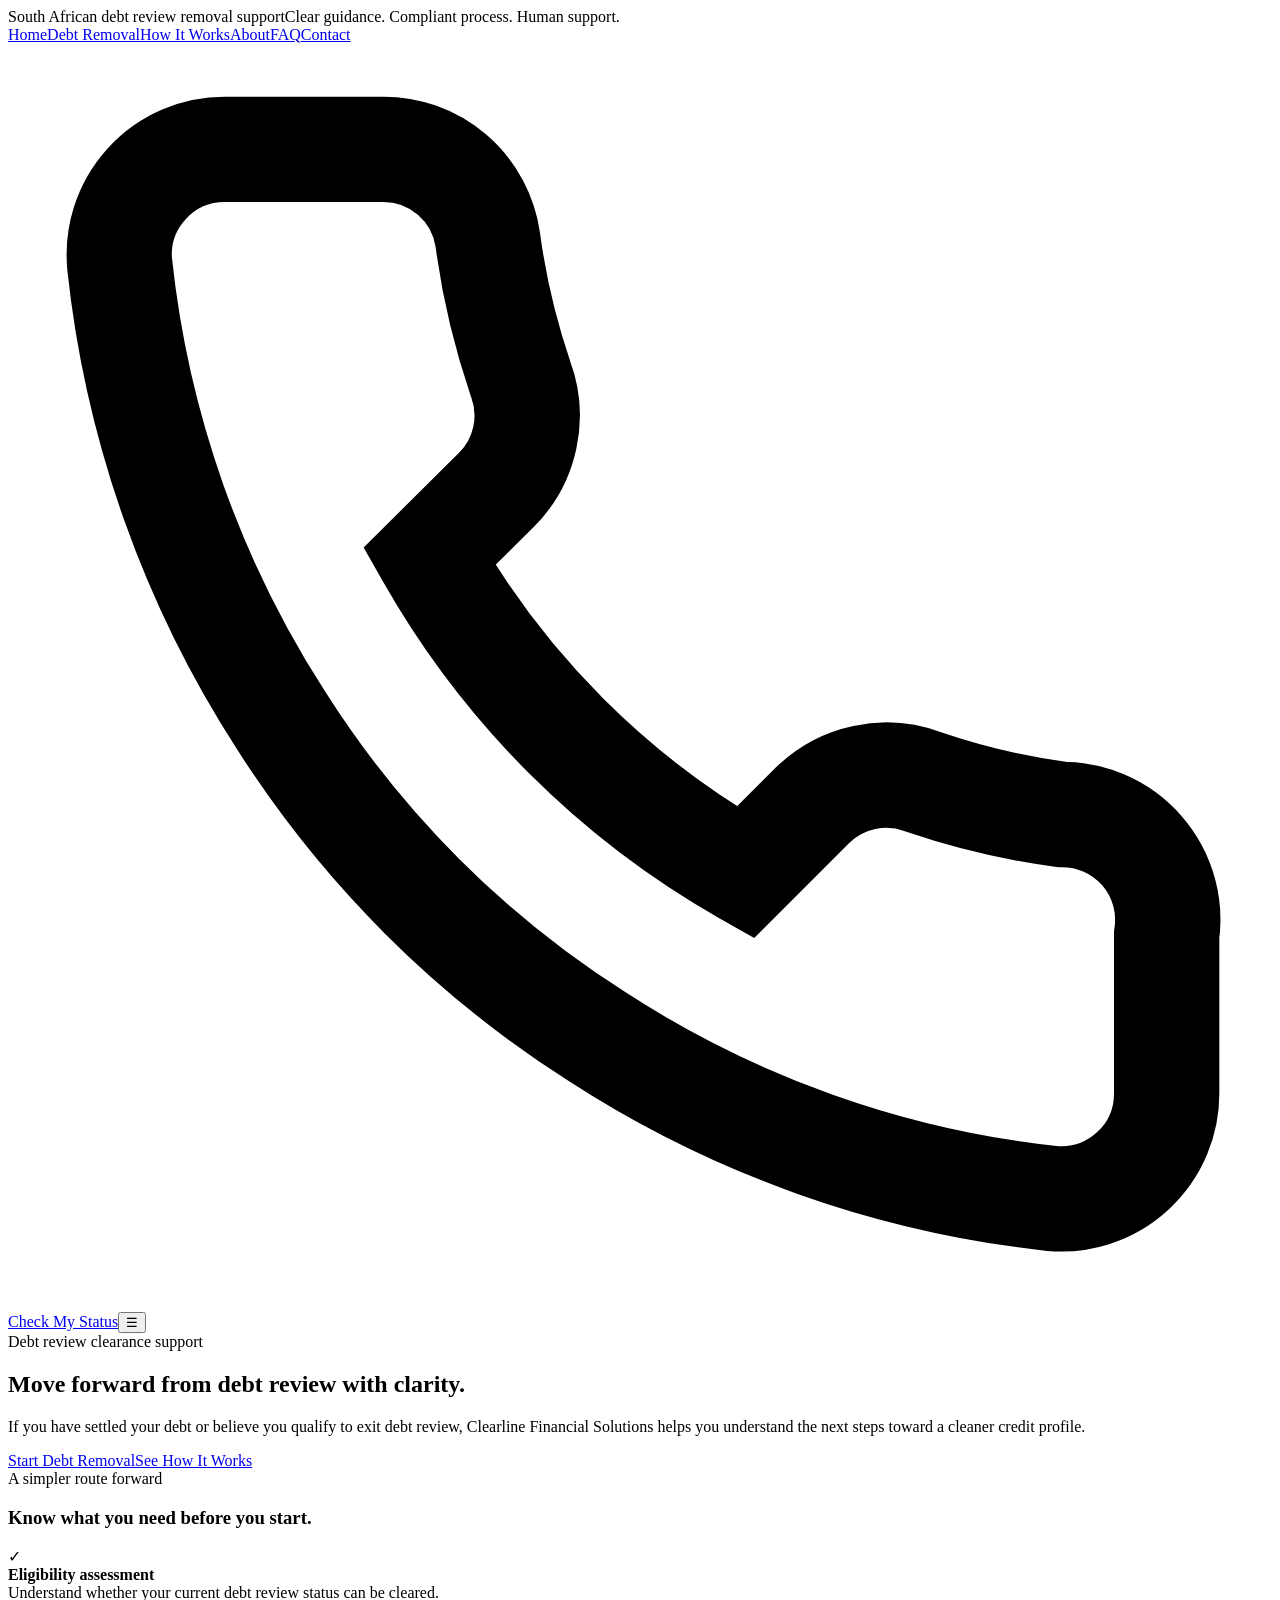
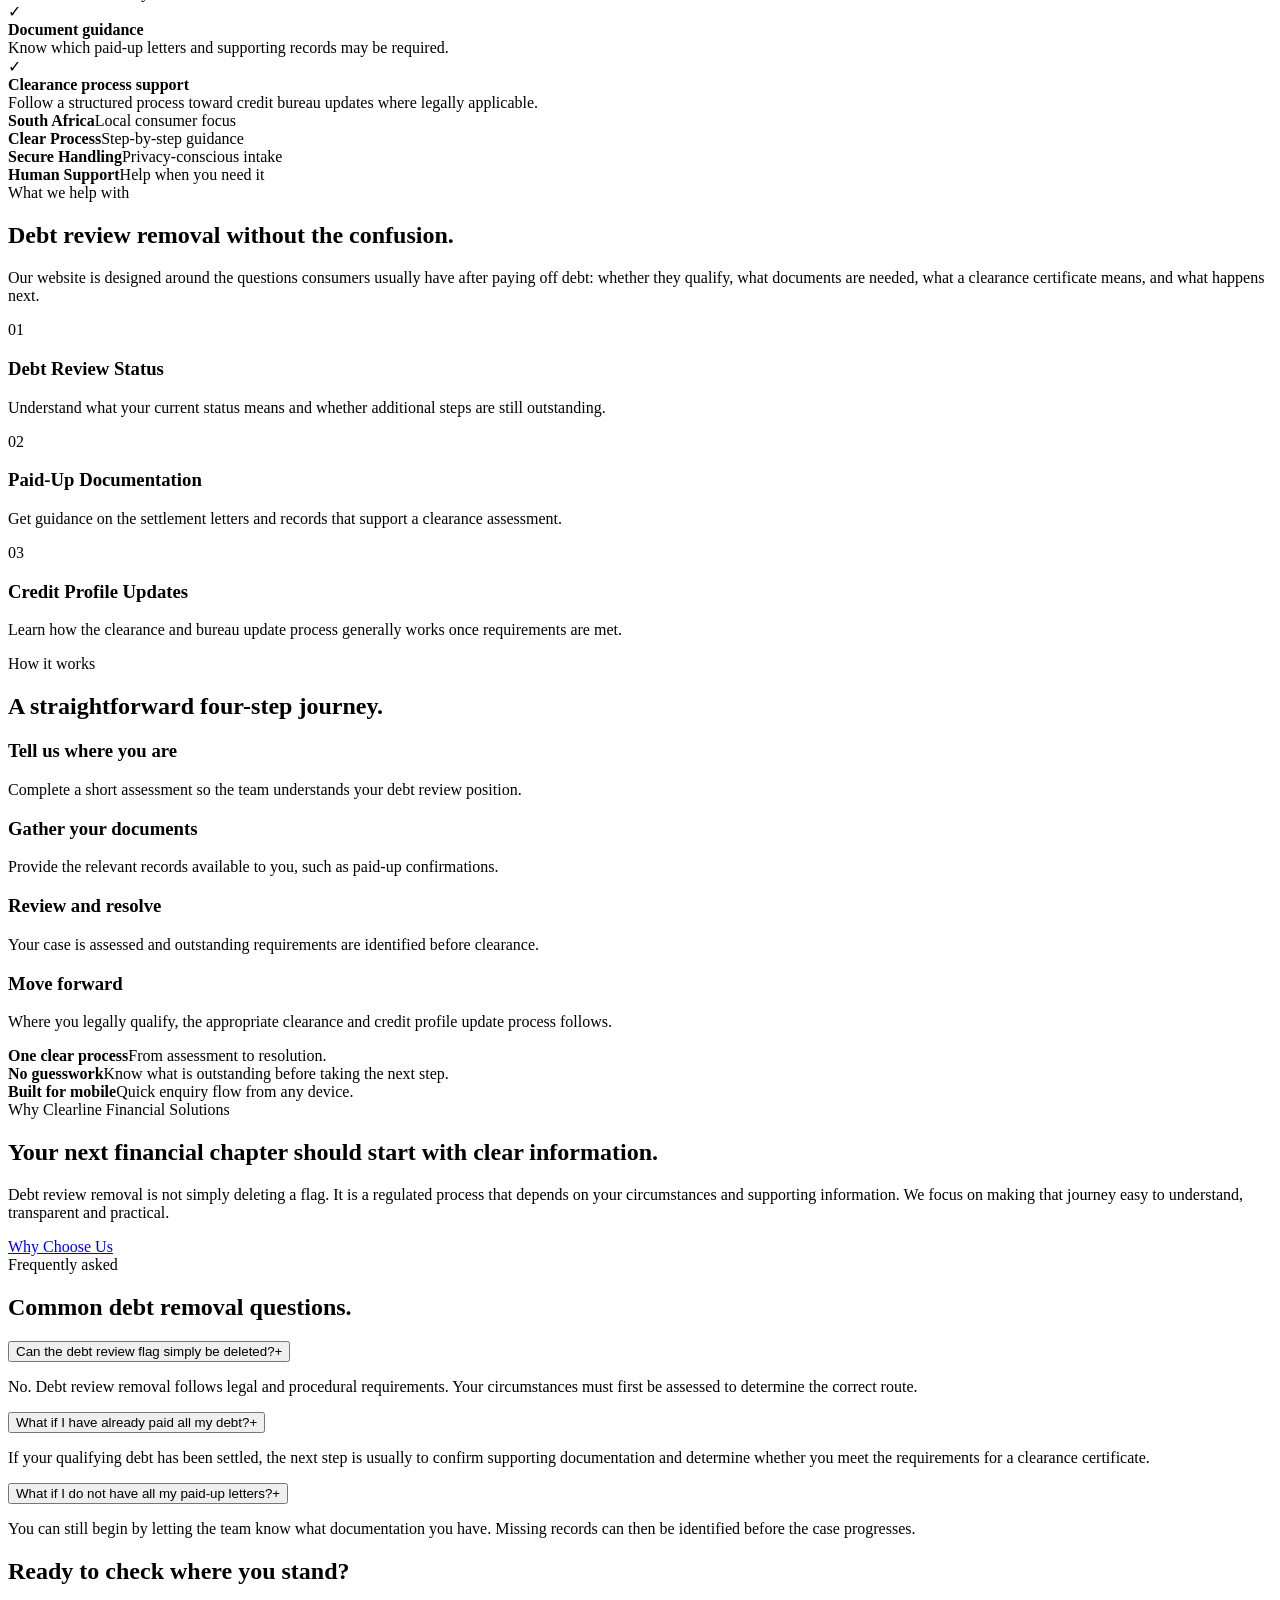
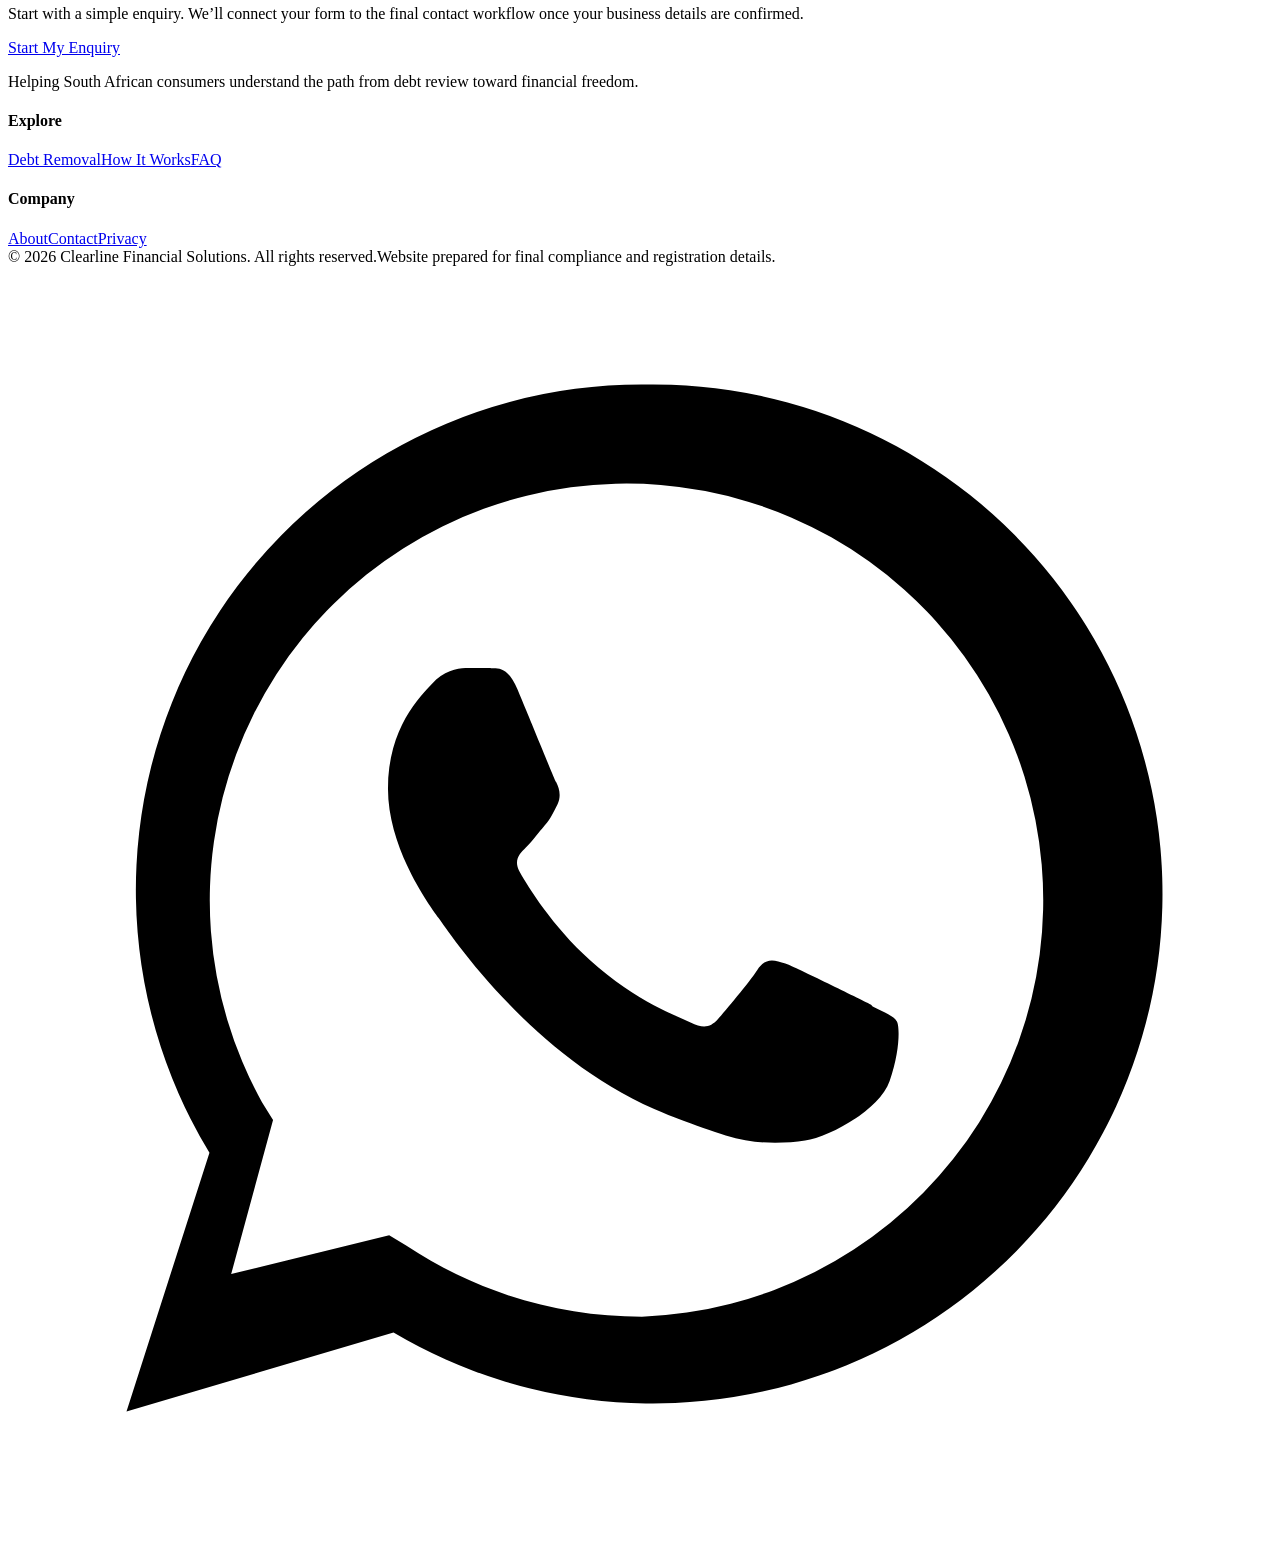
==== index.html @ 981fccc7 "Add Clearline home page" ====
<!doctype html><html lang="en"><head><meta charset="utf-8"><meta name="viewport" content="width=device-width,initial-scale=1"><title>Clearline Financial Solutions | Debt Review Removal South Africa</title><meta name="description" content="Clearline Financial Solutions helps South Africans understand and navigate compliant debt review removal and credit profile clearance processes."><link rel="stylesheet" href="assets/styles.css"></head><body>
<div class="top-strip"><div class="container"><span>South African debt review removal support</span><span>Clear guidance. Compliant process. Human support.</span></div></div>
<header class="site-header"><div class="container nav-wrap"><a class="brand" href="index.html"><span class="brand-logo" role="img" aria-label="Clearline Financial Solutions — Guiding you to a brighter future"></span></a><nav class="nav-links"><a class="active" href="index.html">Home</a><a href="debt-removal.html">Debt Removal</a><a href="how-it-works.html">How It Works</a><a href="about.html">About</a><a href="faq.html">FAQ</a><a href="contact.html">Contact</a></nav><div class="header-actions"><a class="phone-btn" data-phone aria-label="Call Clearline Financial Solutions"><svg viewBox="0 0 24 24" fill="none" stroke="currentColor" stroke-width="2"><path d="M22 16.92v3a2 2 0 0 1-2.18 2 19.79 19.79 0 0 1-8.63-3.07 19.5 19.5 0 0 1-6-6A19.79 19.79 0 0 1 2.12 4.18 2 2 0 0 1 4.11 2h3a2 2 0 0 1 2 1.72c.12.9.33 1.78.62 2.63a2 2 0 0 1-.45 2.11L8 9.73a16 16 0 0 0 6 6l1.27-1.27a2 2 0 0 1 2.11-.45c.85.29 1.73.5 2.63.62A2 2 0 0 1 22 16.92z"/></svg></a><a class="primary-btn" href="contact.html">Check My Status</a><button class="menu-btn" aria-label="Menu">☰</button></div></div></header>
<main><section class="hero"><div class="container hero-grid"><div><span class="eyebrow">Debt review clearance support</span><h1>Move forward from debt review with clarity.</h1><p>If you have settled your debt or believe you qualify to exit debt review, Clearline Financial Solutions helps you understand the next steps toward a cleaner credit profile.</p><div class="hero-actions"><a class="primary-btn" href="debt-removal.html">Start Debt Removal</a><a class="secondary-btn" href="how-it-works.html">See How It Works</a></div></div><div class="hero-card"><span class="kicker">A simpler route forward</span><h3>Know what you need before you start.</h3><div class="check-list"><div class="check"><span class="tick">✓</span><div><strong>Eligibility assessment</strong><br><span>Understand whether your current debt review status can be cleared.</span></div></div><div class="check"><span class="tick">✓</span><div><strong>Document guidance</strong><br><span>Know which paid-up letters and supporting records may be required.</span></div></div><div class="check"><span class="tick">✓</span><div><strong>Clearance process support</strong><br><span>Follow a structured process toward credit bureau updates where legally applicable.</span></div></div></div></div></div></section>
<div class="trust-band"><div class="container trust-grid"><div class="trust-item"><strong>South Africa</strong><span>Local consumer focus</span></div><div class="trust-item"><strong>Clear Process</strong><span>Step-by-step guidance</span></div><div class="trust-item"><strong>Secure Handling</strong><span>Privacy-conscious intake</span></div><div class="trust-item"><strong>Human Support</strong><span>Help when you need it</span></div></div></div>
<section><div class="container"><div class="section-head"><span class="kicker">What we help with</span><h2>Debt review removal without the confusion.</h2><p>Our website is designed around the questions consumers usually have after paying off debt: whether they qualify, what documents are needed, what a clearance certificate means, and what happens next.</p></div><div class="card-grid"><article class="card"><div class="card-icon">01</div><h3>Debt Review Status</h3><p>Understand what your current status means and whether additional steps are still outstanding.</p></article><article class="card"><div class="card-icon">02</div><h3>Paid-Up Documentation</h3><p>Get guidance on the settlement letters and records that support a clearance assessment.</p></article><article class="card"><div class="card-icon">03</div><h3>Credit Profile Updates</h3><p>Learn how the clearance and bureau update process generally works once requirements are met.</p></article></div></div></section>
<section class="alt"><div class="container"><div class="section-head"><span class="kicker">How it works</span><h2>A straightforward four-step journey.</h2></div><div class="steps"><div class="step"><h3>Tell us where you are</h3><p>Complete a short assessment so the team understands your debt review position.</p></div><div class="step"><h3>Gather your documents</h3><p>Provide the relevant records available to you, such as paid-up confirmations.</p></div><div class="step"><h3>Review and resolve</h3><p>Your case is assessed and outstanding requirements are identified before clearance.</p></div><div class="step"><h3>Move forward</h3><p>Where you legally qualify, the appropriate clearance and credit profile update process follows.</p></div></div></div></section>
<section><div class="container split"><div class="visual-panel"><div class="metric-card"><strong>One clear process</strong><span>From assessment to resolution.</span></div><div class="metric-card"><strong>No guesswork</strong><span>Know what is outstanding before taking the next step.</span></div><div class="metric-card"><strong>Built for mobile</strong><span>Quick enquiry flow from any device.</span></div></div><div><div class="section-head left"><span class="kicker">Why Clearline Financial Solutions</span><h2>Your next financial chapter should start with clear information.</h2><p>Debt review removal is not simply deleting a flag. It is a regulated process that depends on your circumstances and supporting information. We focus on making that journey easy to understand, transparent and practical.</p></div><a class="primary-btn" href="about.html">Why Choose Us</a></div></div></section>
<section class="alt"><div class="container"><div class="section-head"><span class="kicker">Frequently asked</span><h2>Common debt removal questions.</h2></div><div class="faq"><div class="faq-item"><button class="faq-q"><span>Can the debt review flag simply be deleted?</span><span>+</span></button><div class="faq-a"><p>No. Debt review removal follows legal and procedural requirements. Your circumstances must first be assessed to determine the correct route.</p></div></div><div class="faq-item"><button class="faq-q"><span>What if I have already paid all my debt?</span><span>+</span></button><div class="faq-a"><p>If your qualifying debt has been settled, the next step is usually to confirm supporting documentation and determine whether you meet the requirements for a clearance certificate.</p></div></div><div class="faq-item"><button class="faq-q"><span>What if I do not have all my paid-up letters?</span><span>+</span></button><div class="faq-a"><p>You can still begin by letting the team know what documentation you have. Missing records can then be identified before the case progresses.</p></div></div></div></div></section>
<section class="cta"><div class="container"><div class="cta-box"><div><h2>Ready to check where you stand?</h2><p>Start with a simple enquiry. We’ll connect your form to the final contact workflow once your business details are confirmed.</p></div><a class="primary-btn" href="contact.html">Start My Enquiry</a></div></div></section></main>
<footer class="site-footer"><div class="container"><div class="footer-grid"><div><a class="brand" href="index.html"><span class="brand-logo" role="img" aria-label="Clearline Financial Solutions — Guiding you to a brighter future"></span></a><p>Helping South African consumers understand the path from debt review toward financial freedom.</p></div><div><h4>Explore</h4><a href="debt-removal.html">Debt Removal</a><a href="how-it-works.html">How It Works</a><a href="faq.html">FAQ</a></div><div><h4>Company</h4><a href="about.html">About</a><a href="contact.html">Contact</a><a href="privacy.html">Privacy</a></div></div><div class="footer-bottom"><span>© 2026 Clearline Financial Solutions. All rights reserved.</span><span>Website prepared for final compliance and registration details.</span></div></div></footer>
<a class="whatsapp-float" data-whatsapp aria-label="WhatsApp"><svg viewBox="0 0 32 32" fill="currentColor"><path d="M16.05 3A12.8 12.8 0 0 0 5.1 22.45L3 29l6.76-2A12.9 12.9 0 1 0 16.05 3Zm0 23.6c-2.13 0-4.2-.62-5.97-1.8l-.43-.26-4 .98 1.06-3.9-.28-.45a10.55 10.55 0 1 1 9.62 5.43Zm5.8-7.9c-.32-.16-1.88-.93-2.17-1.04-.29-.1-.5-.16-.71.16-.21.32-.82 1.04-1 1.25-.19.21-.37.24-.69.08-.32-.16-1.34-.49-2.55-1.58-.94-.84-1.58-1.88-1.76-2.2-.19-.32-.02-.49.14-.65.15-.14.32-.37.48-.56.16-.19.21-.32.32-.53.1-.21.05-.4-.03-.56-.08-.16-.71-1.71-.98-2.35-.26-.62-.52-.53-.71-.54h-.61c-.21 0-.56.08-.85.4-.29.32-1.11 1.09-1.11 2.66 0 1.57 1.14 3.08 1.3 3.29.16.21 2.25 3.43 5.44 4.81.76.33 1.35.52 1.81.67.76.24 1.46.21 2.01.13.61-.09 1.88-.77 2.14-1.51.26-.74.26-1.38.18-1.51-.08-.13-.29-.21-.61-.37Z"/></svg></a><script src="assets/site.js"></script><script src="assets/common.js"></script></body></html>
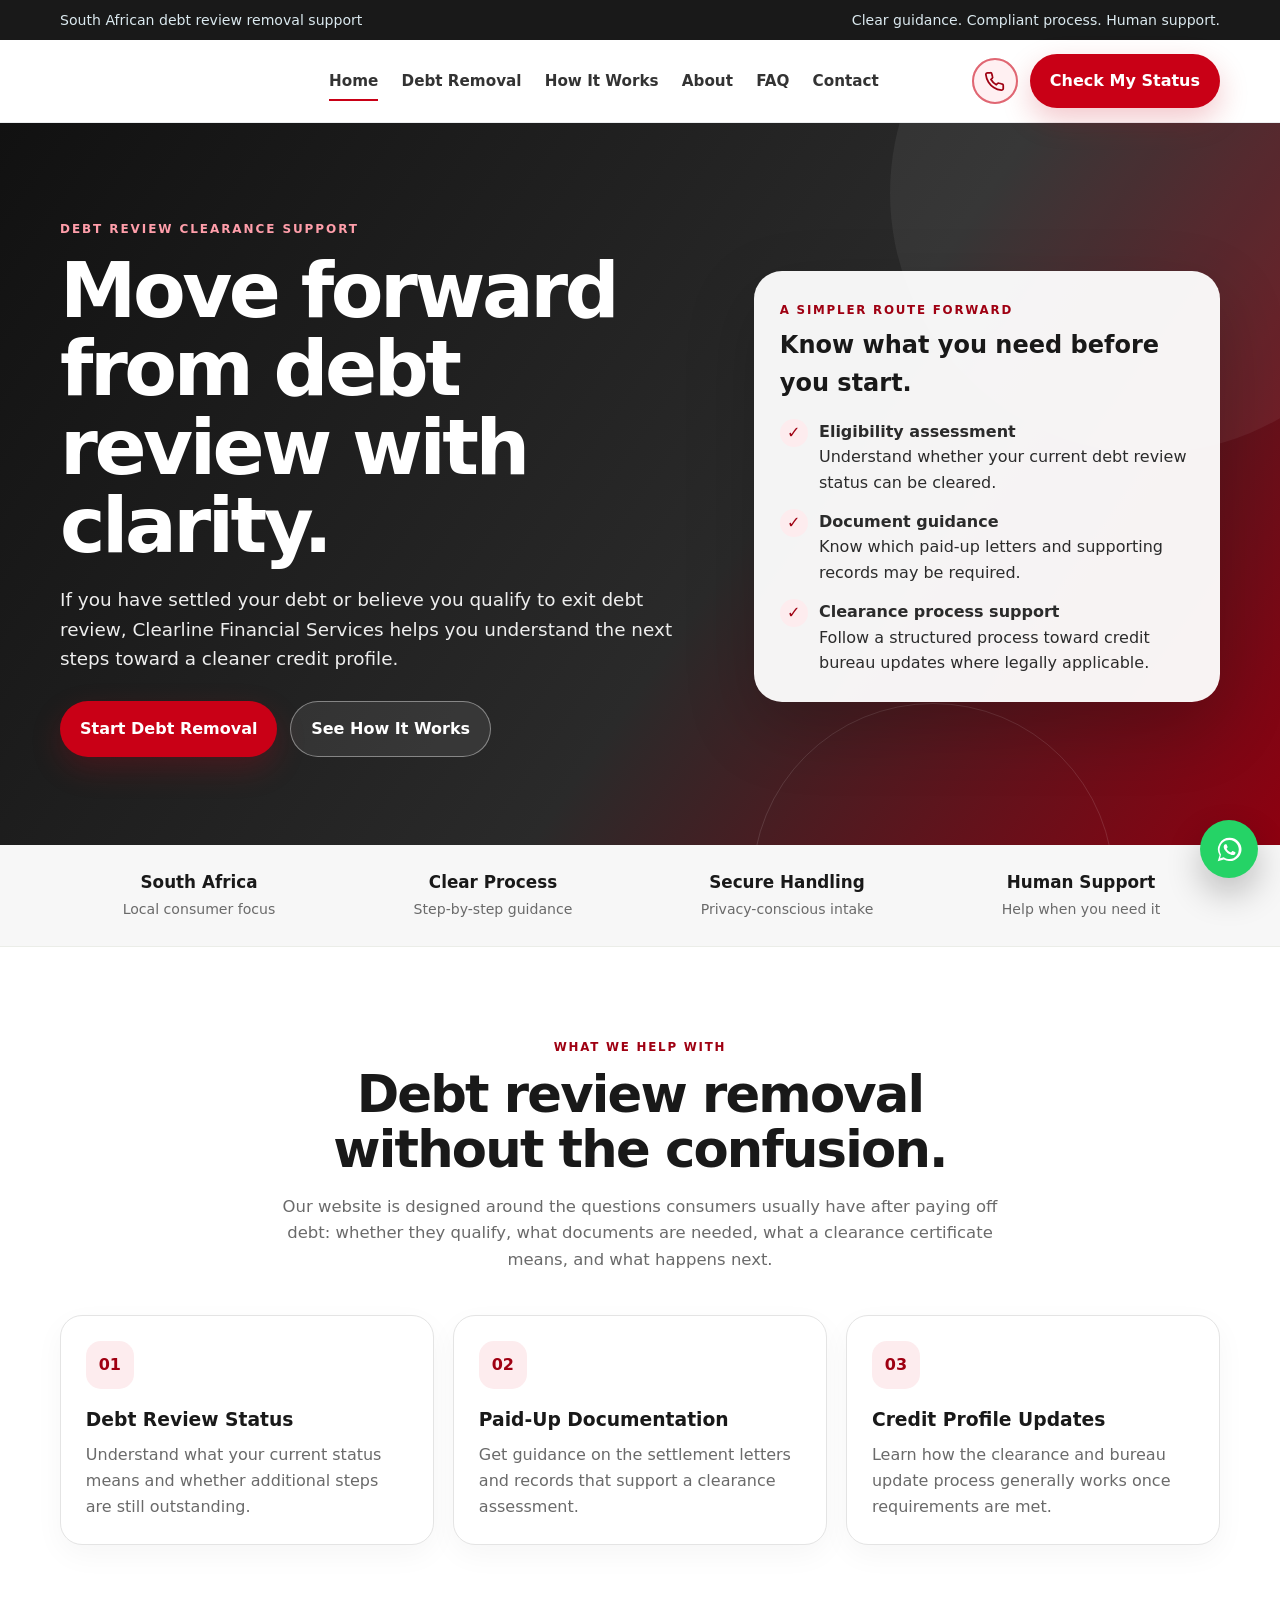
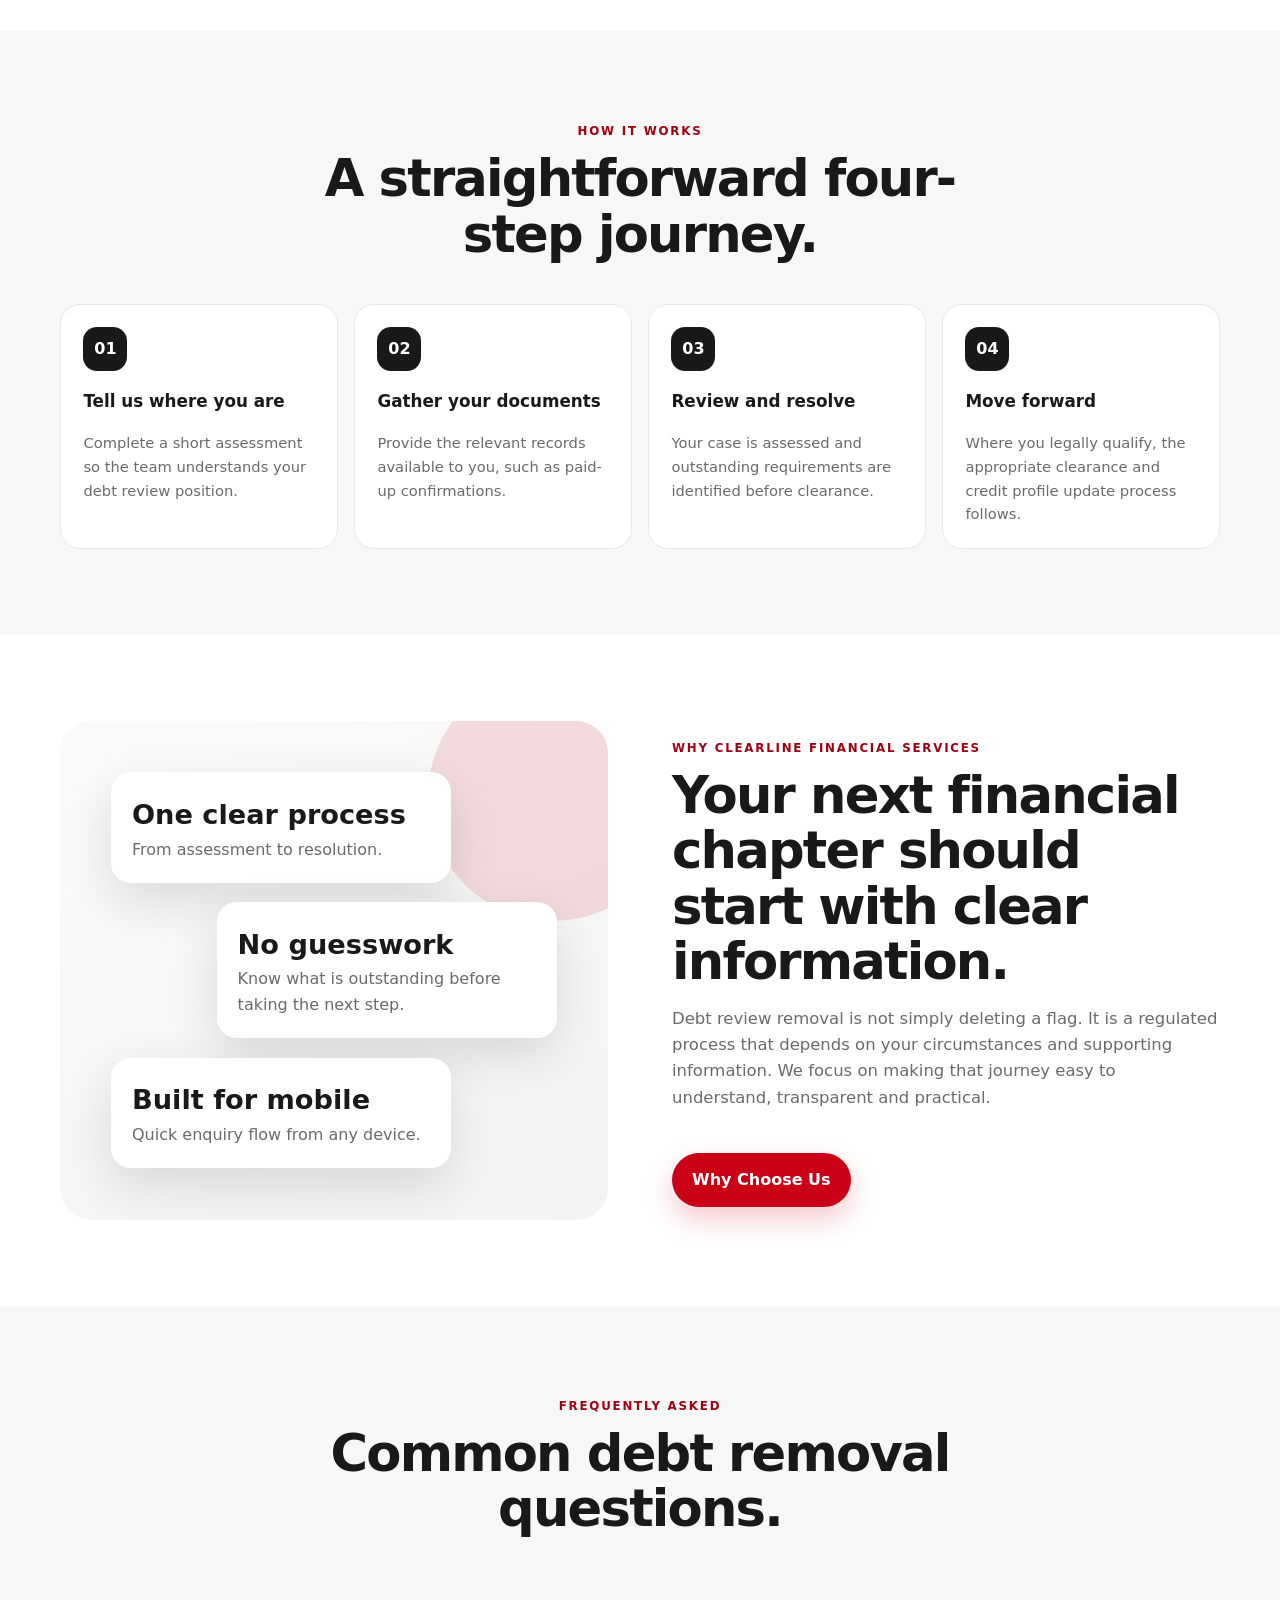
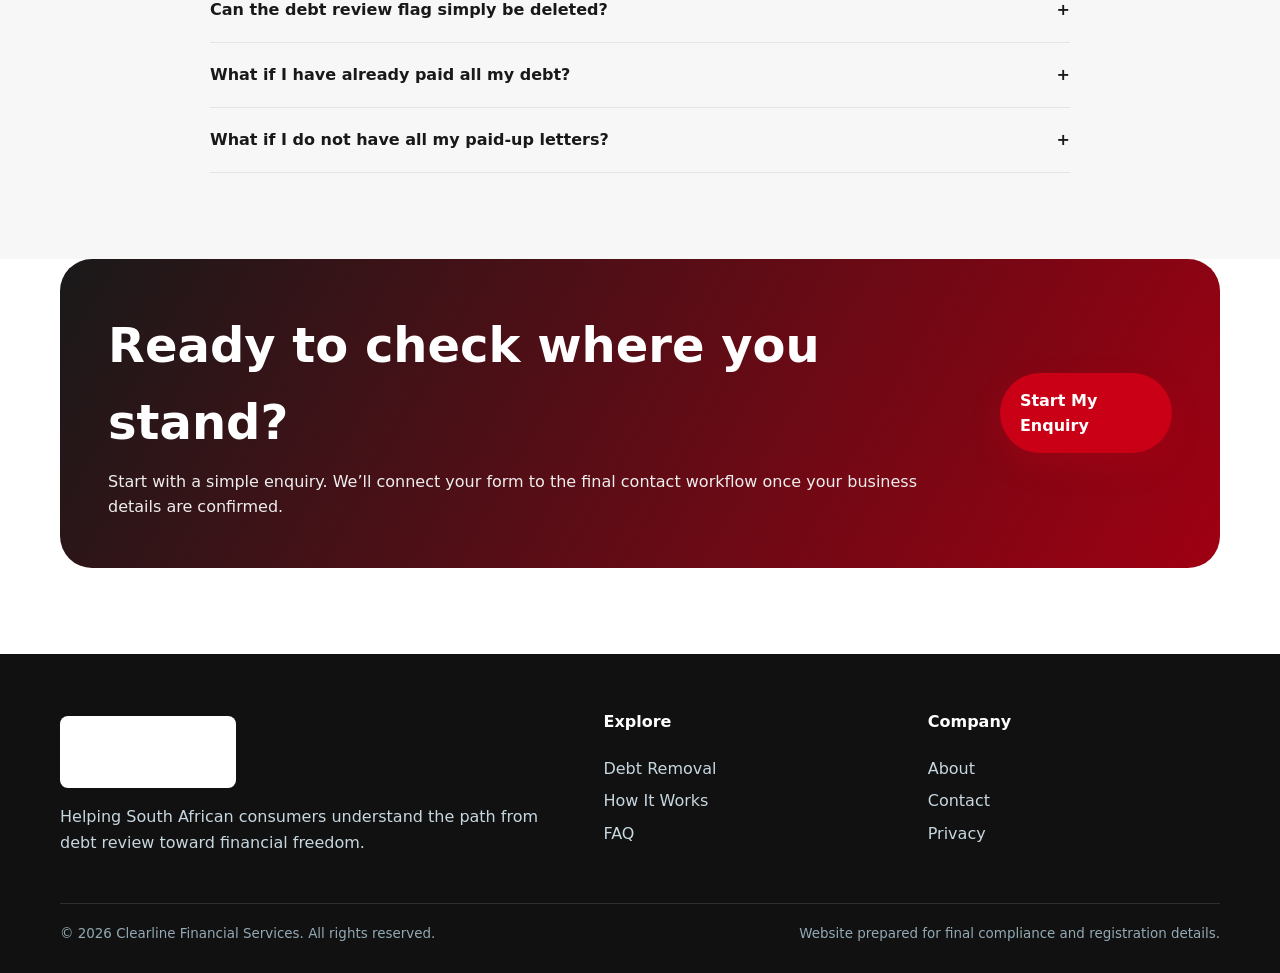
==== commit 4ed07d8c: "Update brand to Clearline Financial Services" ====
--- a/index.html
+++ b/index.html
@@ -1,12 +1,12 @@
-<!doctype html><html lang="en"><head><meta charset="utf-8"><meta name="viewport" content="width=device-width,initial-scale=1"><title>Clearline Financial Solutions | Debt Review Removal South Africa</title><meta name="description" content="Clearline Financial Solutions helps South Africans understand and navigate compliant debt review removal and credit profile clearance processes."><link rel="stylesheet" href="assets/styles.css"></head><body>
+<!doctype html><html lang="en"><head><meta charset="utf-8"><meta name="viewport" content="width=device-width,initial-scale=1"><title>Clearline Financial Services | Debt Review Removal South Africa</title><meta name="description" content="Clearline Financial Services helps South Africans understand and navigate compliant debt review removal and credit profile clearance processes."><link rel="stylesheet" href="assets/styles.css"></head><body>
 <div class="top-strip"><div class="container"><span>South African debt review removal support</span><span>Clear guidance. Compliant process. Human support.</span></div></div>
-<header class="site-header"><div class="container nav-wrap"><a class="brand" href="index.html"><span class="brand-logo" role="img" aria-label="Clearline Financial Solutions — Guiding you to a brighter future"></span></a><nav class="nav-links"><a class="active" href="index.html">Home</a><a href="debt-removal.html">Debt Removal</a><a href="how-it-works.html">How It Works</a><a href="about.html">About</a><a href="faq.html">FAQ</a><a href="contact.html">Contact</a></nav><div class="header-actions"><a class="phone-btn" data-phone aria-label="Call Clearline Financial Solutions"><svg viewBox="0 0 24 24" fill="none" stroke="currentColor" stroke-width="2"><path d="M22 16.92v3a2 2 0 0 1-2.18 2 19.79 19.79 0 0 1-8.63-3.07 19.5 19.5 0 0 1-6-6A19.79 19.79 0 0 1 2.12 4.18 2 2 0 0 1 4.11 2h3a2 2 0 0 1 2 1.72c.12.9.33 1.78.62 2.63a2 2 0 0 1-.45 2.11L8 9.73a16 16 0 0 0 6 6l1.27-1.27a2 2 0 0 1 2.11-.45c.85.29 1.73.5 2.63.62A2 2 0 0 1 22 16.92z"/></svg></a><a class="primary-btn" href="contact.html">Check My Status</a><button class="menu-btn" aria-label="Menu">☰</button></div></div></header>
-<main><section class="hero"><div class="container hero-grid"><div><span class="eyebrow">Debt review clearance support</span><h1>Move forward from debt review with clarity.</h1><p>If you have settled your debt or believe you qualify to exit debt review, Clearline Financial Solutions helps you understand the next steps toward a cleaner credit profile.</p><div class="hero-actions"><a class="primary-btn" href="debt-removal.html">Start Debt Removal</a><a class="secondary-btn" href="how-it-works.html">See How It Works</a></div></div><div class="hero-card"><span class="kicker">A simpler route forward</span><h3>Know what you need before you start.</h3><div class="check-list"><div class="check"><span class="tick">✓</span><div><strong>Eligibility assessment</strong><br><span>Understand whether your current debt review status can be cleared.</span></div></div><div class="check"><span class="tick">✓</span><div><strong>Document guidance</strong><br><span>Know which paid-up letters and supporting records may be required.</span></div></div><div class="check"><span class="tick">✓</span><div><strong>Clearance process support</strong><br><span>Follow a structured process toward credit bureau updates where legally applicable.</span></div></div></div></div></div></section>
+<header class="site-header"><div class="container nav-wrap"><a class="brand" href="index.html"><span class="brand-logo" role="img" aria-label="Clearline Financial Services — Guiding you to a brighter future"></span></a><nav class="nav-links"><a class="active" href="index.html">Home</a><a href="debt-removal.html">Debt Removal</a><a href="how-it-works.html">How It Works</a><a href="about.html">About</a><a href="faq.html">FAQ</a><a href="contact.html">Contact</a></nav><div class="header-actions"><a class="phone-btn" data-phone aria-label="Call Clearline Financial Services"><svg viewBox="0 0 24 24" fill="none" stroke="currentColor" stroke-width="2"><path d="M22 16.92v3a2 2 0 0 1-2.18 2 19.79 19.79 0 0 1-8.63-3.07 19.5 19.5 0 0 1-6-6A19.79 19.79 0 0 1 2.12 4.18 2 2 0 0 1 4.11 2h3a2 2 0 0 1 2 1.72c.12.9.33 1.78.62 2.63a2 2 0 0 1-.45 2.11L8 9.73a16 16 0 0 0 6 6l1.27-1.27a2 2 0 0 1 2.11-.45c.85.29 1.73.5 2.63.62A2 2 0 0 1 22 16.92z"/></svg></a><a class="primary-btn" href="contact.html">Check My Status</a><button class="menu-btn" aria-label="Menu">☰</button></div></div></header>
+<main><section class="hero"><div class="container hero-grid"><div><span class="eyebrow">Debt review clearance support</span><h1>Move forward from debt review with clarity.</h1><p>If you have settled your debt or believe you qualify to exit debt review, Clearline Financial Services helps you understand the next steps toward a cleaner credit profile.</p><div class="hero-actions"><a class="primary-btn" href="debt-removal.html">Start Debt Removal</a><a class="secondary-btn" href="how-it-works.html">See How It Works</a></div></div><div class="hero-card"><span class="kicker">A simpler route forward</span><h3>Know what you need before you start.</h3><div class="check-list"><div class="check"><span class="tick">✓</span><div><strong>Eligibility assessment</strong><br><span>Understand whether your current debt review status can be cleared.</span></div></div><div class="check"><span class="tick">✓</span><div><strong>Document guidance</strong><br><span>Know which paid-up letters and supporting records may be required.</span></div></div><div class="check"><span class="tick">✓</span><div><strong>Clearance process support</strong><br><span>Follow a structured process toward credit bureau updates where legally applicable.</span></div></div></div></div></div></section>
 <div class="trust-band"><div class="container trust-grid"><div class="trust-item"><strong>South Africa</strong><span>Local consumer focus</span></div><div class="trust-item"><strong>Clear Process</strong><span>Step-by-step guidance</span></div><div class="trust-item"><strong>Secure Handling</strong><span>Privacy-conscious intake</span></div><div class="trust-item"><strong>Human Support</strong><span>Help when you need it</span></div></div></div>
 <section><div class="container"><div class="section-head"><span class="kicker">What we help with</span><h2>Debt review removal without the confusion.</h2><p>Our website is designed around the questions consumers usually have after paying off debt: whether they qualify, what documents are needed, what a clearance certificate means, and what happens next.</p></div><div class="card-grid"><article class="card"><div class="card-icon">01</div><h3>Debt Review Status</h3><p>Understand what your current status means and whether additional steps are still outstanding.</p></article><article class="card"><div class="card-icon">02</div><h3>Paid-Up Documentation</h3><p>Get guidance on the settlement letters and records that support a clearance assessment.</p></article><article class="card"><div class="card-icon">03</div><h3>Credit Profile Updates</h3><p>Learn how the clearance and bureau update process generally works once requirements are met.</p></article></div></div></section>
 <section class="alt"><div class="container"><div class="section-head"><span class="kicker">How it works</span><h2>A straightforward four-step journey.</h2></div><div class="steps"><div class="step"><h3>Tell us where you are</h3><p>Complete a short assessment so the team understands your debt review position.</p></div><div class="step"><h3>Gather your documents</h3><p>Provide the relevant records available to you, such as paid-up confirmations.</p></div><div class="step"><h3>Review and resolve</h3><p>Your case is assessed and outstanding requirements are identified before clearance.</p></div><div class="step"><h3>Move forward</h3><p>Where you legally qualify, the appropriate clearance and credit profile update process follows.</p></div></div></div></section>
-<section><div class="container split"><div class="visual-panel"><div class="metric-card"><strong>One clear process</strong><span>From assessment to resolution.</span></div><div class="metric-card"><strong>No guesswork</strong><span>Know what is outstanding before taking the next step.</span></div><div class="metric-card"><strong>Built for mobile</strong><span>Quick enquiry flow from any device.</span></div></div><div><div class="section-head left"><span class="kicker">Why Clearline Financial Solutions</span><h2>Your next financial chapter should start with clear information.</h2><p>Debt review removal is not simply deleting a flag. It is a regulated process that depends on your circumstances and supporting information. We focus on making that journey easy to understand, transparent and practical.</p></div><a class="primary-btn" href="about.html">Why Choose Us</a></div></div></section>
+<section><div class="container split"><div class="visual-panel"><div class="metric-card"><strong>One clear process</strong><span>From assessment to resolution.</span></div><div class="metric-card"><strong>No guesswork</strong><span>Know what is outstanding before taking the next step.</span></div><div class="metric-card"><strong>Built for mobile</strong><span>Quick enquiry flow from any device.</span></div></div><div><div class="section-head left"><span class="kicker">Why Clearline Financial Services</span><h2>Your next financial chapter should start with clear information.</h2><p>Debt review removal is not simply deleting a flag. It is a regulated process that depends on your circumstances and supporting information. We focus on making that journey easy to understand, transparent and practical.</p></div><a class="primary-btn" href="about.html">Why Choose Us</a></div></div></section>
 <section class="alt"><div class="container"><div class="section-head"><span class="kicker">Frequently asked</span><h2>Common debt removal questions.</h2></div><div class="faq"><div class="faq-item"><button class="faq-q"><span>Can the debt review flag simply be deleted?</span><span>+</span></button><div class="faq-a"><p>No. Debt review removal follows legal and procedural requirements. Your circumstances must first be assessed to determine the correct route.</p></div></div><div class="faq-item"><button class="faq-q"><span>What if I have already paid all my debt?</span><span>+</span></button><div class="faq-a"><p>If your qualifying debt has been settled, the next step is usually to confirm supporting documentation and determine whether you meet the requirements for a clearance certificate.</p></div></div><div class="faq-item"><button class="faq-q"><span>What if I do not have all my paid-up letters?</span><span>+</span></button><div class="faq-a"><p>You can still begin by letting the team know what documentation you have. Missing records can then be identified before the case progresses.</p></div></div></div></div></section>
 <section class="cta"><div class="container"><div class="cta-box"><div><h2>Ready to check where you stand?</h2><p>Start with a simple enquiry. We’ll connect your form to the final contact workflow once your business details are confirmed.</p></div><a class="primary-btn" href="contact.html">Start My Enquiry</a></div></div></section></main>
-<footer class="site-footer"><div class="container"><div class="footer-grid"><div><a class="brand" href="index.html"><span class="brand-logo" role="img" aria-label="Clearline Financial Solutions — Guiding you to a brighter future"></span></a><p>Helping South African consumers understand the path from debt review toward financial freedom.</p></div><div><h4>Explore</h4><a href="debt-removal.html">Debt Removal</a><a href="how-it-works.html">How It Works</a><a href="faq.html">FAQ</a></div><div><h4>Company</h4><a href="about.html">About</a><a href="contact.html">Contact</a><a href="privacy.html">Privacy</a></div></div><div class="footer-bottom"><span>© 2026 Clearline Financial Solutions. All rights reserved.</span><span>Website prepared for final compliance and registration details.</span></div></div></footer>
+<footer class="site-footer"><div class="container"><div class="footer-grid"><div><a class="brand" href="index.html"><span class="brand-logo" role="img" aria-label="Clearline Financial Services — Guiding you to a brighter future"></span></a><p>Helping South African consumers understand the path from debt review toward financial freedom.</p></div><div><h4>Explore</h4><a href="debt-removal.html">Debt Removal</a><a href="how-it-works.html">How It Works</a><a href="faq.html">FAQ</a></div><div><h4>Company</h4><a href="about.html">About</a><a href="contact.html">Contact</a><a href="privacy.html">Privacy</a></div></div><div class="footer-bottom"><span>© 2026 Clearline Financial Services. All rights reserved.</span><span>Website prepared for final compliance and registration details.</span></div></div></footer>
 <a class="whatsapp-float" data-whatsapp aria-label="WhatsApp"><svg viewBox="0 0 32 32" fill="currentColor"><path d="M16.05 3A12.8 12.8 0 0 0 5.1 22.45L3 29l6.76-2A12.9 12.9 0 1 0 16.05 3Zm0 23.6c-2.13 0-4.2-.62-5.97-1.8l-.43-.26-4 .98 1.06-3.9-.28-.45a10.55 10.55 0 1 1 9.62 5.43Zm5.8-7.9c-.32-.16-1.88-.93-2.17-1.04-.29-.1-.5-.16-.71.16-.21.32-.82 1.04-1 1.25-.19.21-.37.24-.69.08-.32-.16-1.34-.49-2.55-1.58-.94-.84-1.58-1.88-1.76-2.2-.19-.32-.02-.49.14-.65.15-.14.32-.37.48-.56.16-.19.21-.32.32-.53.1-.21.05-.4-.03-.56-.08-.16-.71-1.71-.98-2.35-.26-.62-.52-.53-.71-.54h-.61c-.21 0-.56.08-.85.4-.29.32-1.11 1.09-1.11 2.66 0 1.57 1.14 3.08 1.3 3.29.16.21 2.25 3.43 5.44 4.81.76.33 1.35.52 1.81.67.76.24 1.46.21 2.01.13.61-.09 1.88-.77 2.14-1.51.26-.74.26-1.38.18-1.51-.08-.13-.29-.21-.61-.37Z"/></svg></a><script src="assets/site.js"></script><script src="assets/common.js"></script></body></html>
--- a/assets/styles.css
+++ b/assets/styles.css
@@ -0,0 +1,66 @@
+:root {
+  --navy:#191919;
+  --navy-2:#2b2b2b;
+  --teal:#c90016;
+  --teal-dark:#9f0012;
+  --gold:#c4c4c4;
+  --cream:#f7f7f7;
+  --white:#ffffff;
+  --ink:#2b2b2b;
+  --muted:#6a6a6a;
+  --line:#e4e4e4;
+  --shadow:0 18px 50px rgba(0,0,0,.12);
+  --radius:22px;
+}
+*{box-sizing:border-box}
+html{scroll-behavior:smooth}
+body{margin:0;font-family:Inter,system-ui,-apple-system,BlinkMacSystemFont,"Segoe UI",sans-serif;color:var(--ink);background:#fff;line-height:1.6}
+a{color:inherit;text-decoration:none}
+img{max-width:100%;display:block}
+.container{width:min(1160px,92%);margin-inline:auto}
+.top-strip{background:var(--navy);color:#dbe9ef;font-size:.88rem;padding:.55rem 0}
+.top-strip .container{display:flex;justify-content:space-between;gap:1rem;align-items:center}
+.site-header{position:sticky;top:0;z-index:50;background:rgba(255,255,255,.96);backdrop-filter:blur(14px);border-bottom:1px solid rgba(8,34,57,.08)}
+.nav-wrap{height:82px;display:flex;align-items:center;justify-content:space-between;gap:1.5rem}
+.brand{display:flex;align-items:center;gap:.8rem;font-weight:800;color:var(--navy)}
+.nav-links{display:flex;align-items:center;gap:1.45rem;font-weight:700;font-size:.95rem;color:#333}
+.nav-links a{position:relative}.nav-links a:after{content:"";position:absolute;left:0;right:100%;bottom:-8px;height:2px;background:var(--teal);transition:.25s}.nav-links a:hover:after,.nav-links a.active:after{right:0}
+.header-actions{display:flex;align-items:center;gap:.75rem}
+.phone-btn,.primary-btn,.secondary-btn{display:inline-flex;align-items:center;justify-content:center;gap:.55rem;border-radius:999px;font-weight:800;transition:.22s;border:0;cursor:pointer}
+.phone-btn{width:46px;height:46px;background:#fff0f2;color:var(--teal-dark);position:relative}
+.phone-btn svg{width:21px;height:21px}
+.phone-btn:before,.phone-btn:after{content:"";position:absolute;inset:0;border:2px solid rgba(201,0,22,.35);border-radius:50%;animation:ring 1.8s infinite}
+.phone-btn:after{animation-delay:.7s}
+@keyframes ring{0%{transform:scale(.8);opacity:.8}75%,100%{transform:scale(1.55);opacity:0}}
+.primary-btn{padding:.9rem 1.25rem;background:var(--teal);color:#fff;box-shadow:0 12px 30px rgba(201,0,22,.22)}
+.primary-btn:hover{transform:translateY(-2px);background:var(--teal-dark)}
+.secondary-btn{padding:.9rem 1.25rem;border:1px solid rgba(255,255,255,.4);color:#fff;background:rgba(255,255,255,.08)}
+.menu-btn{display:none;background:none;border:0;color:var(--navy);font-size:1.6rem}
+.hero{position:relative;overflow:hidden;background:linear-gradient(125deg,#111 0%,#2a2a2a 58%,#8e0010 100%);color:#fff;padding:92px 0 88px}
+.hero:before{content:"";position:absolute;width:520px;height:520px;border-radius:50%;background:rgba(255,255,255,.06);right:-130px;top:-190px}
+.hero:after{content:"";position:absolute;width:360px;height:360px;border-radius:50%;border:1px solid rgba(255,255,255,.12);right:13%;bottom:-220px}
+.hero-grid{display:grid;grid-template-columns:1.15fr .85fr;gap:4rem;align-items:center;position:relative;z-index:2}
+.eyebrow{display:inline-flex;align-items:center;gap:.5rem;text-transform:uppercase;font-weight:800;letter-spacing:.16em;font-size:.75rem;color:#ff9eaa}
+.hero h1{font-size:clamp(2.65rem,6vw,5rem);line-height:1.02;letter-spacing:-.045em;margin:.7rem 0 1.25rem;max-width:780px}
+.hero p{font-size:1.15rem;max-width:650px;color:#eeeeee;margin:0 0 1.7rem}
+.hero-actions{display:flex;flex-wrap:wrap;gap:.8rem}
+.hero-card{background:rgba(255,255,255,.95);color:var(--ink);padding:1.6rem;border-radius:28px;box-shadow:0 26px 70px rgba(0,0,0,.2)}
+.hero-card h3{margin:.25rem 0 1rem;color:var(--navy);font-size:1.5rem}
+.check-list{display:grid;gap:.85rem}.check{display:flex;gap:.7rem;align-items:flex-start}.tick{flex:0 0 28px;width:28px;height:28px;border-radius:50%;background:#fdecee;color:var(--teal-dark);display:grid;place-items:center;font-weight:900}
+.trust-band{background:var(--cream);border-bottom:1px solid #ebede8}.trust-grid{display:grid;grid-template-columns:repeat(4,1fr);gap:1rem;padding:24px 0}.trust-item{text-align:center}.trust-item strong{display:block;color:var(--navy);font-size:1.05rem}.trust-item span{color:var(--muted);font-size:.88rem}
+section{padding:86px 0}.section-head{max-width:720px;margin:0 auto 2.6rem;text-align:center}.section-head.left{margin-left:0;text-align:left}.kicker{color:var(--teal-dark);font-weight:900;text-transform:uppercase;letter-spacing:.15em;font-size:.74rem}.section-head h2{font-size:clamp(2rem,4vw,3.2rem);line-height:1.08;color:var(--navy);letter-spacing:-.035em;margin:.55rem 0 1rem}.section-head p{color:var(--muted);font-size:1.03rem}
+.card-grid{display:grid;grid-template-columns:repeat(3,1fr);gap:1.2rem}.card{border:1px solid var(--line);border-radius:var(--radius);padding:1.55rem;background:#fff;box-shadow:0 10px 30px rgba(0,0,0,.04)}.card-icon{width:48px;height:48px;border-radius:15px;background:#fdecee;color:var(--teal-dark);display:grid;place-items:center;font-weight:900;margin-bottom:1rem}.card h3{color:var(--navy);margin:.2rem 0 .5rem}.card p{margin:0;color:var(--muted)}
+.alt{background:var(--cream)}
+.steps{counter-reset:step;display:grid;grid-template-columns:repeat(4,1fr);gap:1rem}.step{position:relative;background:#fff;border-radius:20px;padding:1.4rem;border:1px solid #e4e9e6}.step:before{counter-increment:step;content:"0" counter(step);display:grid;place-items:center;width:44px;height:44px;border-radius:14px;background:var(--navy);color:#fff;font-weight:900;margin-bottom:1rem}.step h3{color:var(--navy);font-size:1.05rem}.step p{font-size:.92rem;color:var(--muted);margin:0}
+.split{display:grid;grid-template-columns:1fr 1fr;gap:4rem;align-items:center}.visual-panel{min-height:440px;border-radius:32px;background:linear-gradient(155deg,#fafafa,#f3f3f3);padding:2rem;position:relative;overflow:hidden}.visual-panel:before{content:"";position:absolute;width:250px;height:250px;border-radius:50%;background:var(--teal);opacity:.12;right:-70px;top:-50px}.metric-card{background:#fff;border-radius:20px;padding:1.3rem;box-shadow:var(--shadow);max-width:340px;position:relative;z-index:2;margin:1.2rem}.metric-card:nth-child(2){margin-left:auto}.metric-card strong{display:block;font-size:1.7rem;color:var(--navy)}.metric-card span{color:var(--muted)}
+.faq{max-width:860px;margin:auto}.faq-item{border-bottom:1px solid var(--line)}.faq-q{width:100%;padding:1.2rem 0;background:none;border:0;display:flex;justify-content:space-between;gap:1rem;text-align:left;font:inherit;font-weight:800;color:var(--navy);cursor:pointer}.faq-a{max-height:0;overflow:hidden;color:var(--muted);transition:max-height .3s ease}.faq-item.open .faq-a{max-height:280px;padding-bottom:1rem}.faq-q span:last-child{transition:.25s}.faq-item.open .faq-q span:last-child{transform:rotate(45deg)}
+.cta{padding:0 0 86px}.cta-box{background:linear-gradient(120deg,var(--navy),var(--teal-dark));color:#fff;border-radius:32px;padding:3rem;display:flex;align-items:center;justify-content:space-between;gap:2rem}.cta-box h2{font-size:clamp(1.8rem,4vw,3rem);margin:0 0 .5rem}.cta-box p{margin:0;color:#eeeeee}
+.inner-hero{padding:78px 0;background:linear-gradient(135deg,#151515,#6f000d);color:#fff}.inner-hero h1{font-size:clamp(2.5rem,5vw,4.5rem);line-height:1.05;margin:.7rem 0 1rem;letter-spacing:-.04em}.inner-hero p{max-width:700px;color:#eee;font-size:1.08rem}
+.contact-grid{display:grid;grid-template-columns:.85fr 1.15fr;gap:2rem}.contact-card,.form-card{border:1px solid var(--line);border-radius:24px;padding:2rem}.contact-row{padding:1rem 0;border-bottom:1px solid var(--line)}.contact-row:last-child{border-bottom:0}.contact-row strong{display:block;color:var(--navy)}.placeholder{color:#9aa8af;font-style:italic}.form-grid{display:grid;grid-template-columns:1fr 1fr;gap:1rem}.form-field{display:grid;gap:.4rem}.form-field.full{grid-column:1/-1}.form-field label{font-weight:800;color:var(--navy);font-size:.9rem}.form-field input,.form-field select,.form-field textarea{width:100%;padding:.95rem 1rem;border:1px solid #cfdadc;border-radius:13px;font:inherit;outline:none}.form-field input:focus,.form-field select:focus,.form-field textarea:focus{border-color:var(--teal);box-shadow:0 0 0 3px rgba(201,0,22,.11)}
+.site-footer{background:#111;color:#c7d7df;padding:55px 0 28px}.footer-grid{display:grid;grid-template-columns:1.4fr .8fr .8fr;gap:2rem}.site-footer h4{color:#fff;margin-top:0}.site-footer a{display:block;margin:.45rem 0;color:#c7d7df}.footer-bottom{border-top:1px solid rgba(255,255,255,.12);margin-top:2rem;padding-top:1.2rem;font-size:.84rem;color:#93a9b4;display:flex;justify-content:space-between;gap:1rem;flex-wrap:wrap}
+.whatsapp-float{position:fixed;right:22px;bottom:22px;z-index:70;width:58px;height:58px;border-radius:50%;display:grid;place-items:center;background:#25D366;color:#fff;box-shadow:0 16px 35px rgba(0,0,0,.24);transition:.2s}.whatsapp-float:hover{transform:translateY(-3px) scale(1.03)}.whatsapp-float svg{width:29px;height:29px}
+.notice{font-size:.85rem;color:#7b8c94;background:#f5f8f8;border-radius:12px;padding:.8rem 1rem;margin-top:1rem}
+.brand-logo{display:block;width:176px;height:72px;background-image:url("logo.jpeg");background-size:contain;background-position:left center;background-repeat:no-repeat;flex:0 0 auto}
+.site-footer .brand-logo{background-color:#fff;border-radius:8px;padding:2px}
+@media(max-width:900px){.nav-links{position:absolute;top:82px;left:0;right:0;background:#fff;display:none;flex-direction:column;align-items:flex-start;padding:1.5rem 4%;border-bottom:1px solid var(--line)}.nav-links.show{display:flex}.menu-btn{display:block}.header-actions .primary-btn{display:none}.hero-grid,.split,.contact-grid{grid-template-columns:1fr}.hero{padding:70px 0}.hero-card{max-width:600px}.trust-grid{grid-template-columns:repeat(2,1fr)}.card-grid{grid-template-columns:1fr 1fr}.steps{grid-template-columns:1fr 1fr}.footer-grid{grid-template-columns:1fr 1fr}.footer-grid>div:first-child{grid-column:1/-1}}
+@media(max-width:600px){.top-strip .container{justify-content:center;text-align:center}.top-strip span:last-child{display:none}.phone-btn{width:42px;height:42px}.hero h1{font-size:2.8rem}.card-grid,.steps,.trust-grid,.form-grid,.footer-grid{grid-template-columns:1fr}.form-field.full{grid-column:auto}.cta-box{padding:2rem;display:block}.cta-box .primary-btn{margin-top:1.2rem}.inner-hero{padding:58px 0}.visual-panel{min-height:360px}.whatsapp-float{right:16px;bottom:16px}.brand-logo{width:135px;height:58px}}
